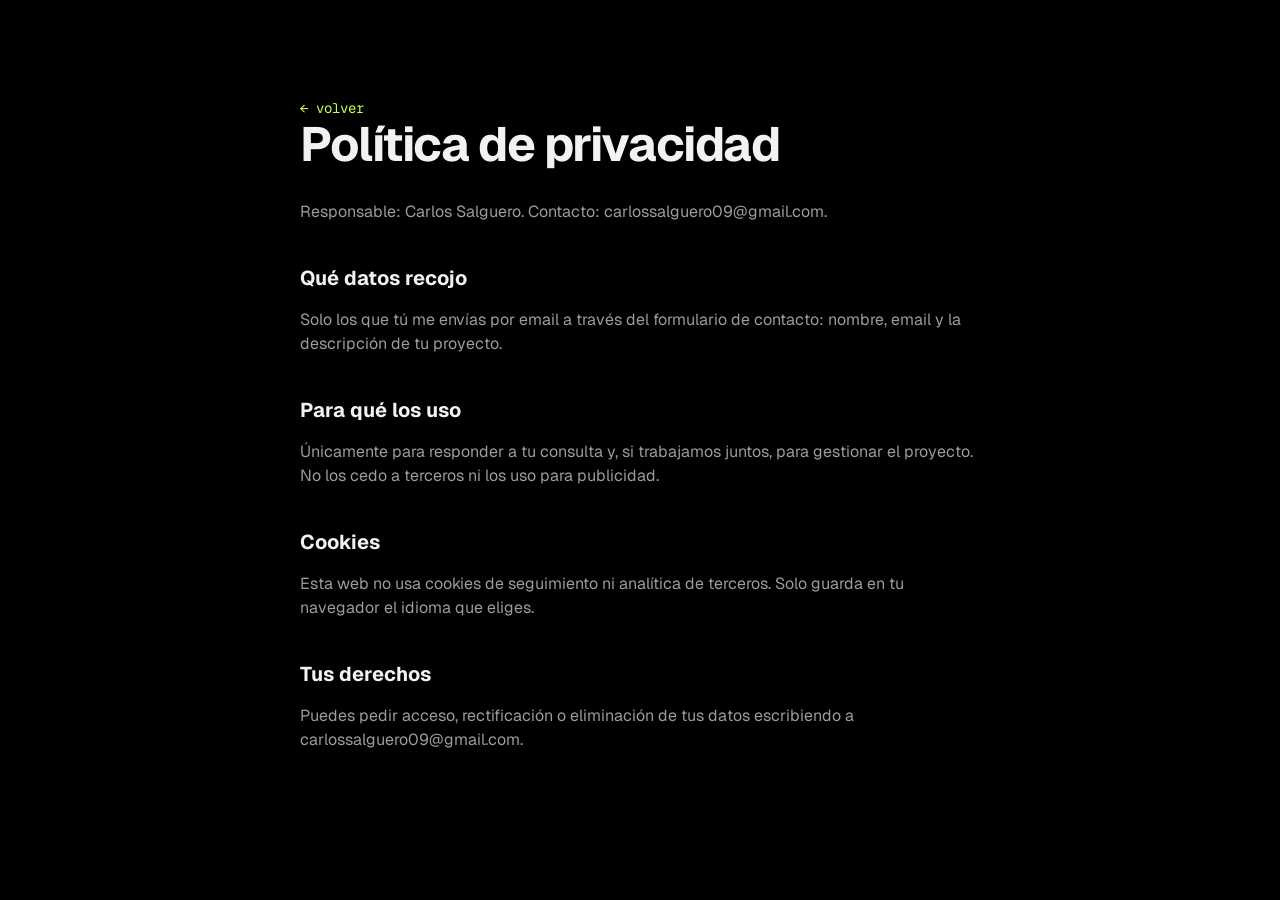
==== privacidad.html @ a6101fd8 "Web personal de Carlos Salguero Co-Authored-By: Claude Opus 5.5 <noreply@anthropic.com>" ====
<!doctype html>
<html lang="es">
<head>
<meta charset="utf-8"><meta name="viewport" content="width=device-width, initial-scale=1">
<title>Privacidad · Carlos Salguero</title>
<link rel="icon" href="assets/favicon.svg" type="image/svg+xml">
<link href="https://fonts.googleapis.com/css2?family=Geist:wght@400;600&family=Geist+Mono&display=swap" rel="stylesheet">
<style>
  body{margin:0;background:#000;color:#F2F2F2;font-family:Geist,system-ui,sans-serif;font-size:16px;line-height:24px}
  main{max-width:680px;margin:0 auto;padding:96px 24px}
  h1{font-size:48px;line-height:1;letter-spacing:-.03em;margin:0 0 32px}
  h2{font-size:20px;line-height:28px;margin:40px 0 8px}
  p,li{color:#9B9B9B} a{color:#C5FF4A}
  .back{font-family:"Geist Mono",monospace;font-size:14px;text-decoration:none}
</style>
</head>
<body>
<main>
  <a class="back" href="index.html">← volver</a>
  <h1>Política de privacidad</h1>
  <!-- EDITAR: completa con tus datos fiscales reales -->
  <p>Responsable: Carlos Salguero. Contacto: carlossalguero09@gmail.com.</p>
  <h2>Qué datos recojo</h2>
  <p>Solo los que tú me envías por email a través del formulario de contacto: nombre, email y la descripción de tu proyecto.</p>
  <h2>Para qué los uso</h2>
  <p>Únicamente para responder a tu consulta y, si trabajamos juntos, para gestionar el proyecto. No los cedo a terceros ni los uso para publicidad.</p>
  <h2>Cookies</h2>
  <p>Esta web no usa cookies de seguimiento ni analítica de terceros. Solo guarda en tu navegador el idioma que eliges.</p>
  <h2>Tus derechos</h2>
  <p>Puedes pedir acceso, rectificación o eliminación de tus datos escribiendo a carlossalguero09@gmail.com.</p>
</main>
</body>
</html>
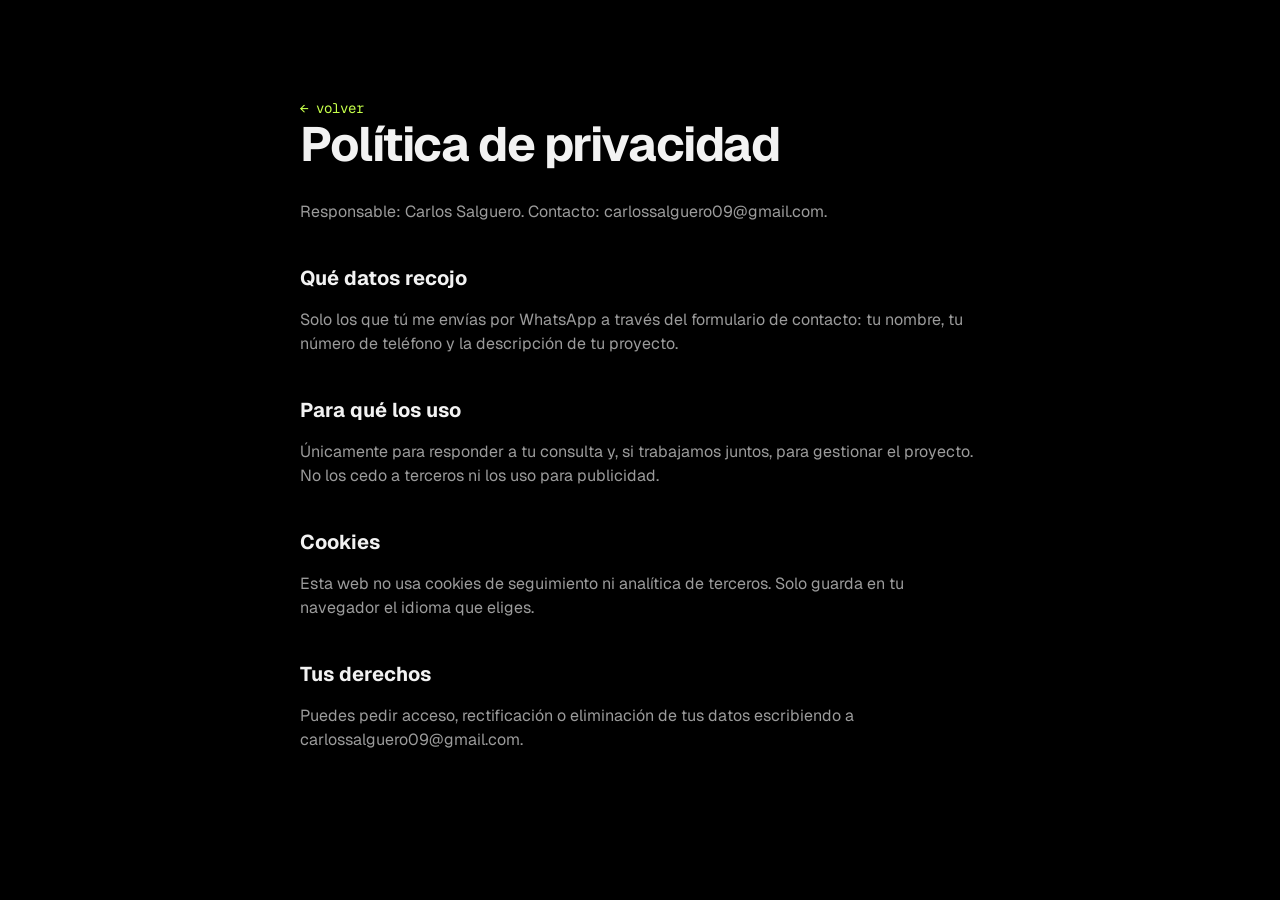
==== commit d39baa5f: "El formulario de contacto envía el mensaje por WhatsApp en lugar de por correo Co-Authored-By: Claud" ====
--- a/privacidad.html
+++ b/privacidad.html
@@ -21,7 +21,7 @@
   <!-- EDITAR: completa con tus datos fiscales reales -->
   <p>Responsable: Carlos Salguero. Contacto: carlossalguero09@gmail.com.</p>
   <h2>Qué datos recojo</h2>
-  <p>Solo los que tú me envías por email a través del formulario de contacto: nombre, email y la descripción de tu proyecto.</p>
+  <p>Solo los que tú me envías por WhatsApp a través del formulario de contacto: tu nombre, tu número de teléfono y la descripción de tu proyecto.</p>
   <h2>Para qué los uso</h2>
   <p>Únicamente para responder a tu consulta y, si trabajamos juntos, para gestionar el proyecto. No los cedo a terceros ni los uso para publicidad.</p>
   <h2>Cookies</h2>
